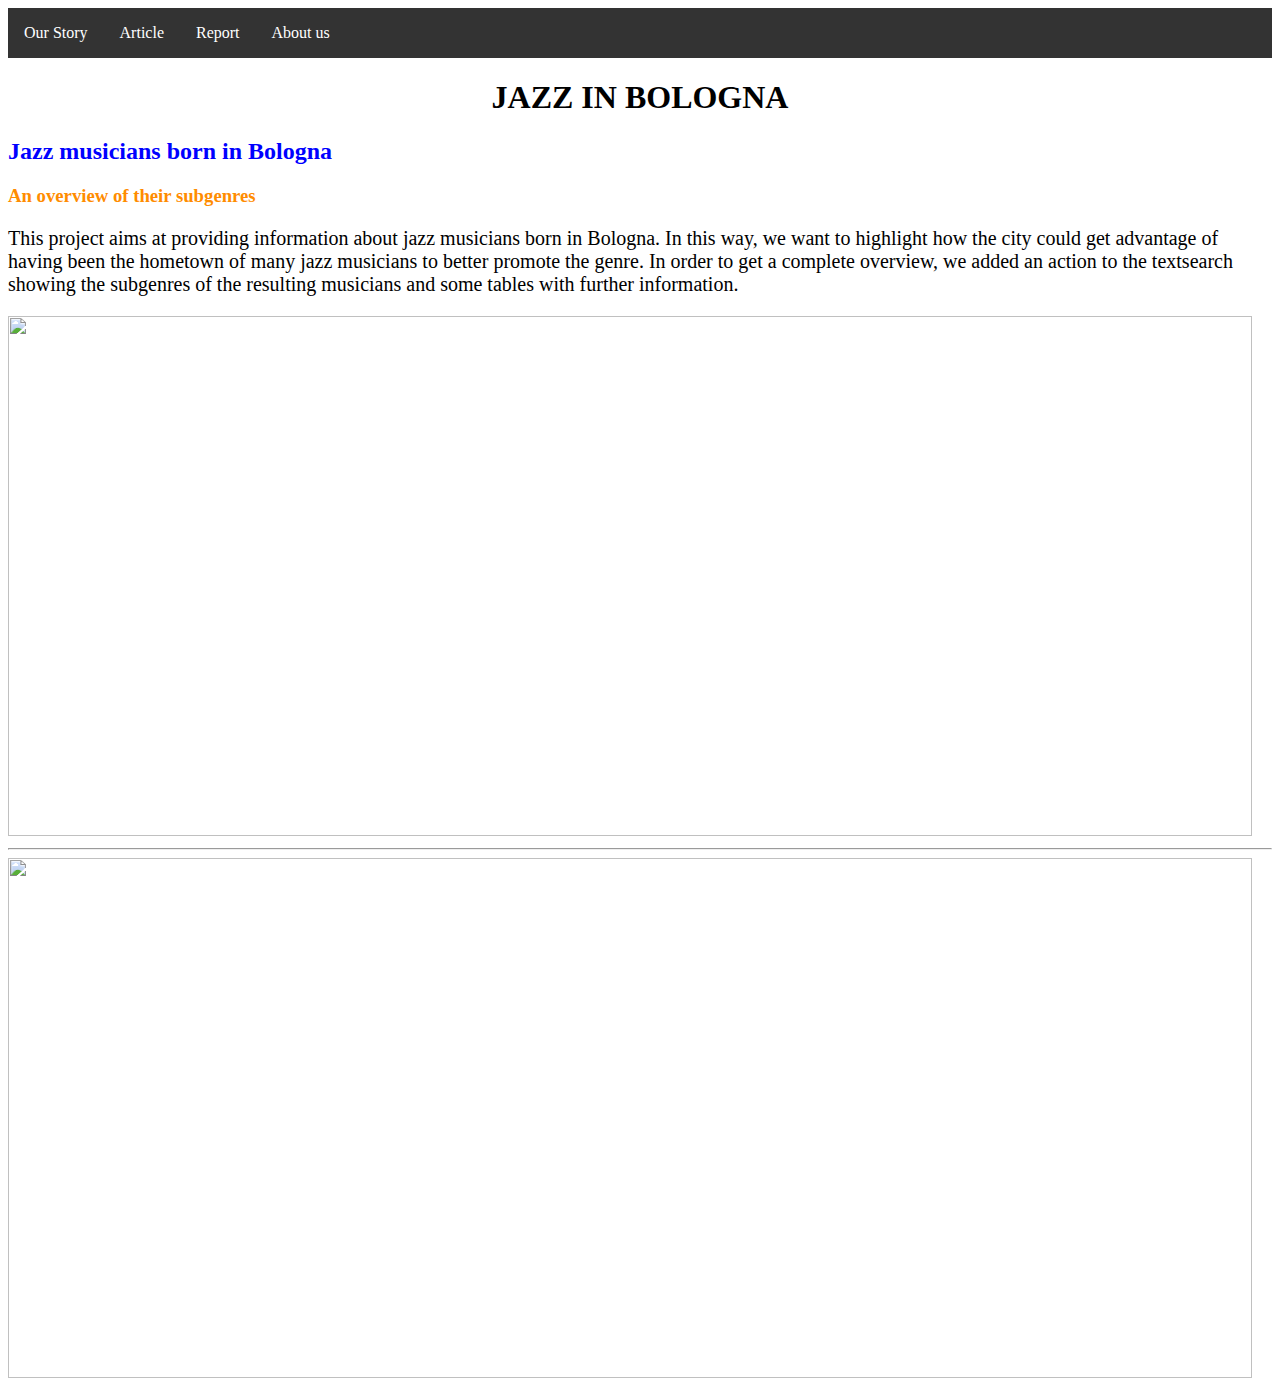
==== index.html @ 1fc33a40 "Update index.html" ====
<!DOCTYPE html>
<html lang="en">
  
<head>
<style>
ul {
  list-style-type: none;
  margin: 0;
  padding: 0;
  overflow: hidden;
  background-color: #333333;
}

li {
  float: left;
}

li a {
  display: block;
  color: white;
  text-align: center;
  padding: 16px;
  text-decoration: none;
}

li a:hover {
  background-color: #111111;
}
</style>

</head>
<body>

<ul>
  <li><a href="./">Our Story</a></li>
  <li><a href="./article.html">Article</a></li>
  <li><a href="./report.html">Report</a></li>
  <li><a href="./about_us.html">About us</a></li>
</ul>

<body>

<h1 style="text-align:center"; style="color:red"; style="font-size:60px"; style="font-family:Rockwell">JAZZ IN BOLOGNA</h1>


<h2 style="color:blue"; style="font-size:60px"; style="font-family:Rockwell">Jazz musicians born in Bologna</h2>
<h3 style="color:darkorange"; style="font-family:Rockwell"; style="font-size:40px">An overview of their subgenres</h3>
<p style="font-size:20px"; style="font-family:RockwellExtraBold">This project aims at providing information about jazz musicians born in Bologna. In this way, we want to highlight how the city could get advantage of having been the hometown of many jazz musicians to better promote the genre. In order to get a complete overview, we added an action to the textsearch showing the subgenres of the resulting musicians and some tables with further information.</p>
<img src="KDJAZZ27.jpg" width="1244" height="520">
<hr>

<img style="text-align:center" src="campagnebeeld-All-That-Jazz.jpg" width="1244" height="520">

</body>
</html>
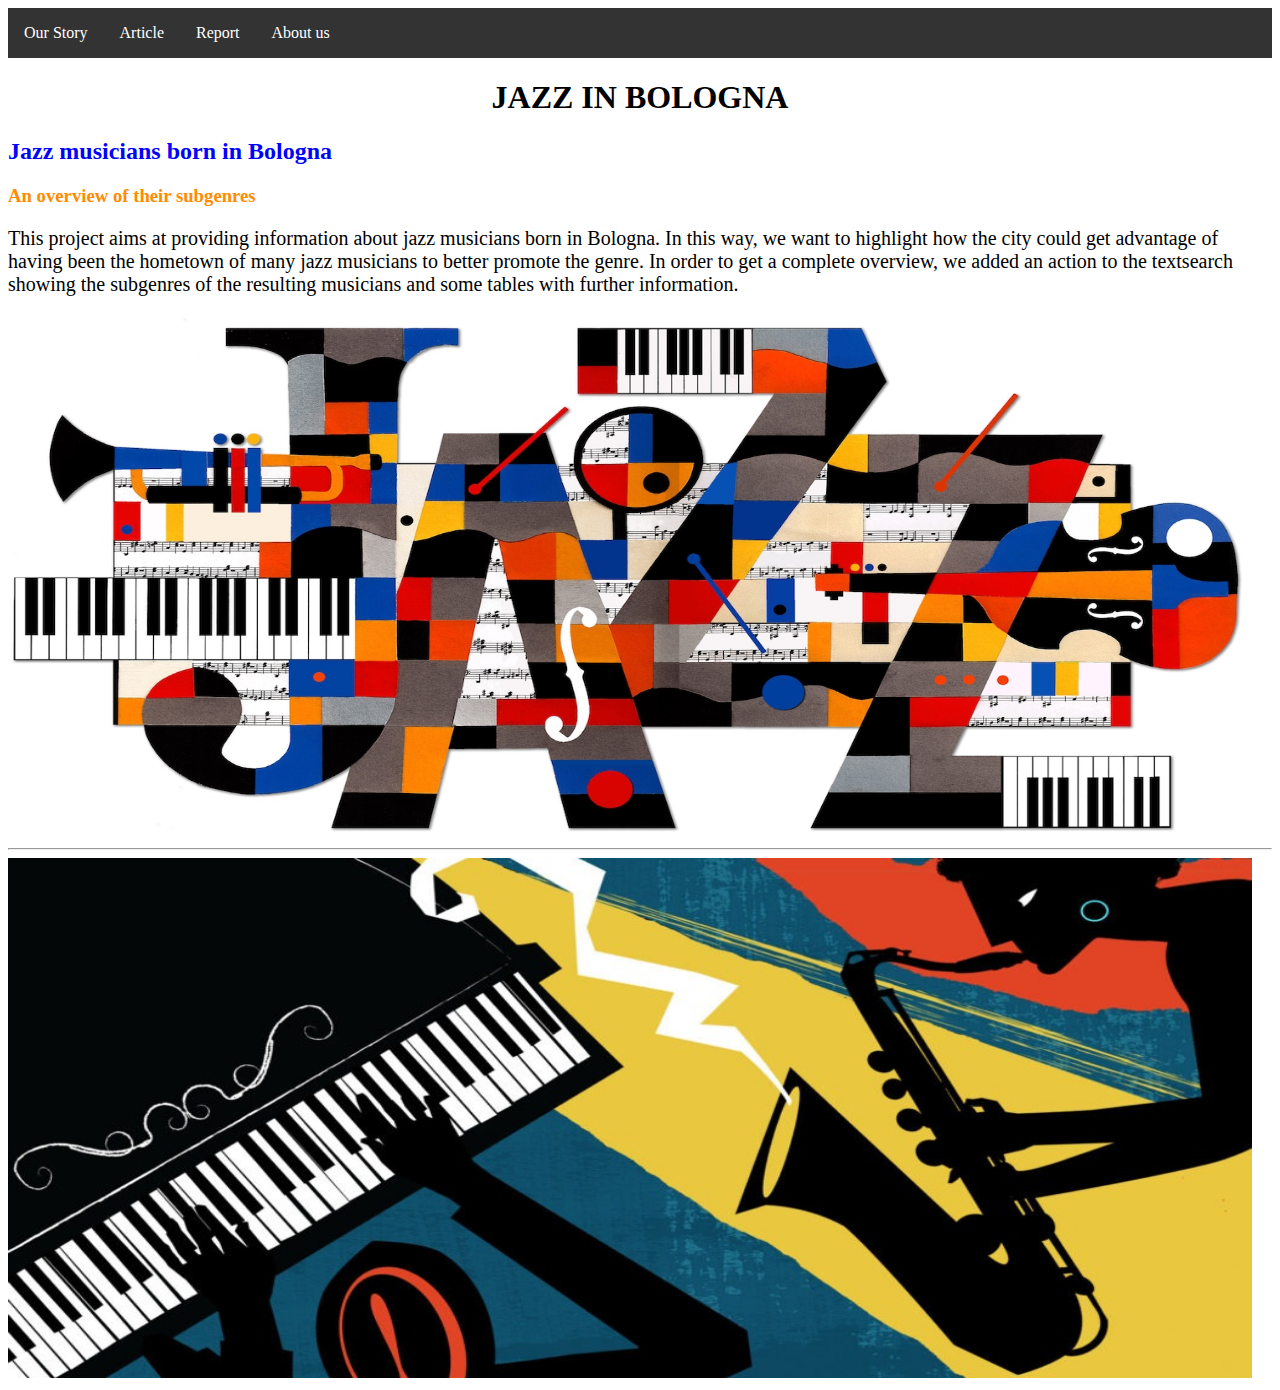
==== commit ff42c3f7: "Update index.html" ====
--- a/index.html
+++ b/index.html
@@ -46,10 +46,10 @@
 <h2 style="color:blue"; style="font-size:60px"; style="font-family:Rockwell">Jazz musicians born in Bologna</h2>
 <h3 style="color:darkorange"; style="font-family:Rockwell"; style="font-size:40px">An overview of their subgenres</h3>
 <p style="font-size:20px"; style="font-family:RockwellExtraBold">This project aims at providing information about jazz musicians born in Bologna. In this way, we want to highlight how the city could get advantage of having been the hometown of many jazz musicians to better promote the genre. In order to get a complete overview, we added an action to the textsearch showing the subgenres of the resulting musicians and some tables with further information.</p>
-<img src="KDJAZZ27.jpg" width="1244" height="520">
+<img src="images/jazz1.jpeg" width="1244" height="520">
 <hr>
 
-<img style="text-align:center" src="campagnebeeld-All-That-Jazz.jpg" width="1244" height="520">
+<img style="text-align:center" src="images/jazz3.jpeg" width="1244" height="520">
 
 </body>
 </html>
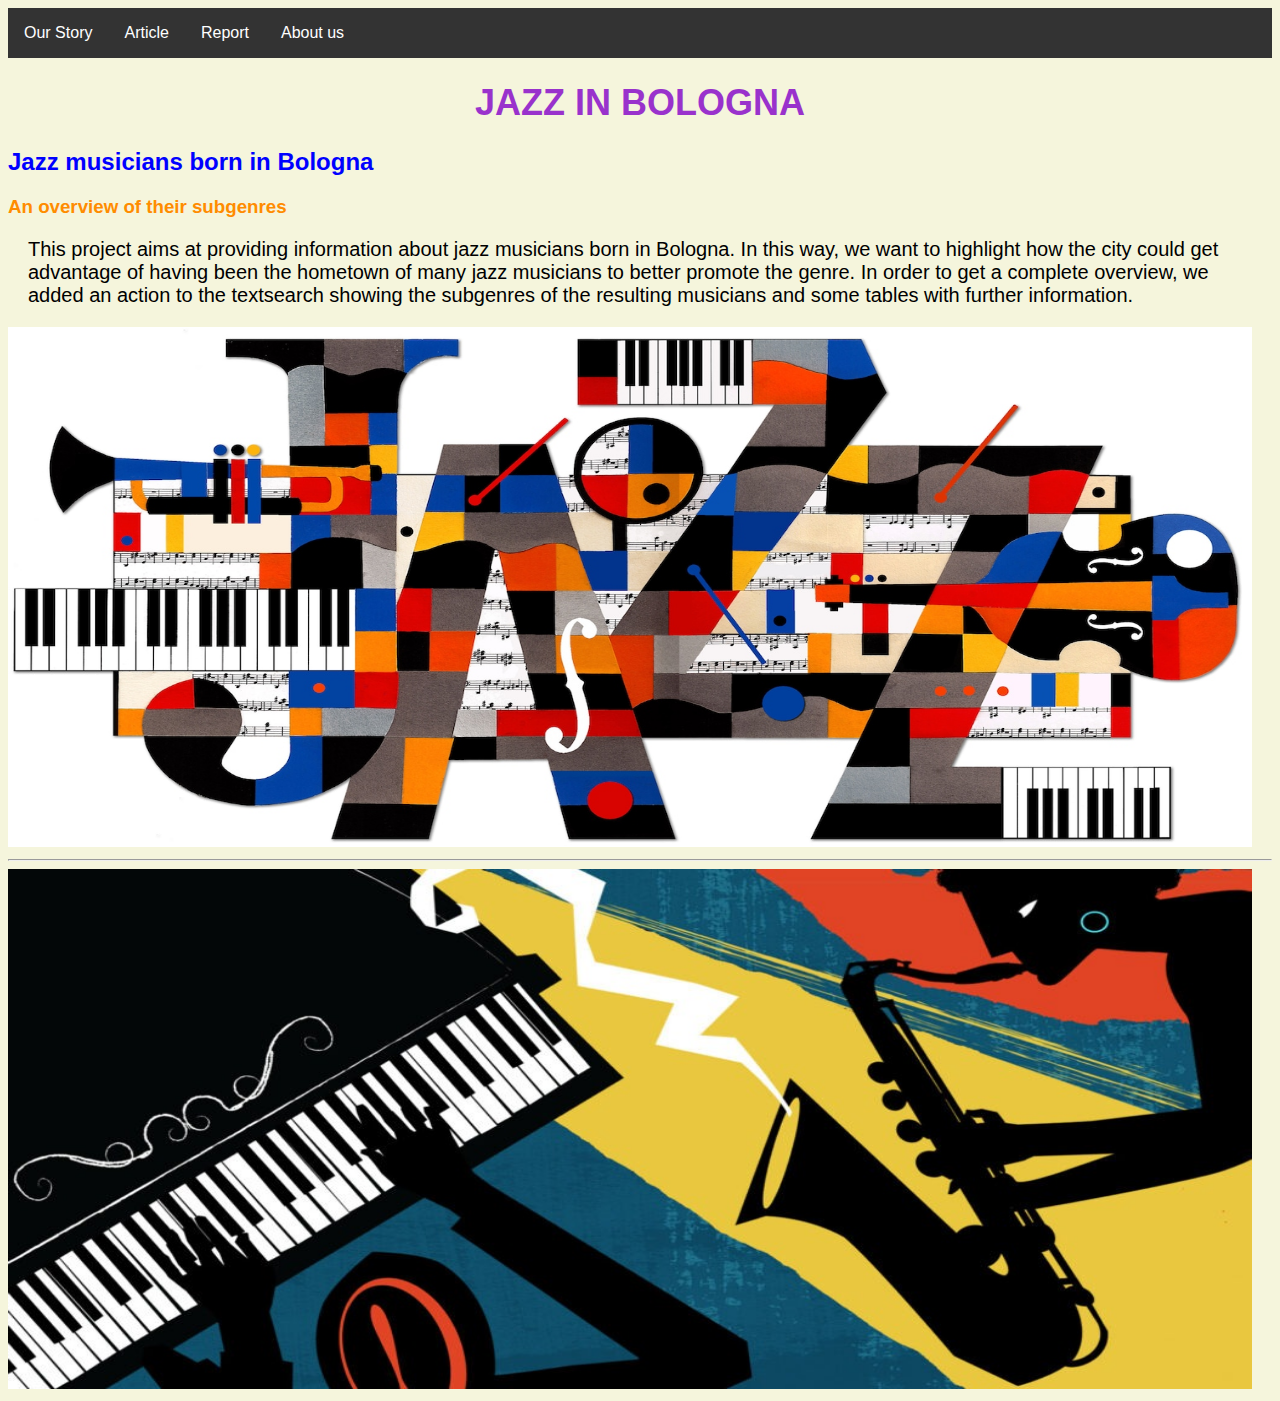
==== commit 65b4d161: "Update index.html" ====
--- a/index.html
+++ b/index.html
@@ -1,38 +1,11 @@
 <!DOCTYPE html>
 <html lang="en">
-  
-<head>
-<style>
-ul {
-  list-style-type: none;
-  margin: 0;
-  padding: 0;
-  overflow: hidden;
-  background-color: #333333;
-}
+<link rel="stylesheet" href="./style.css">  
 
-li {
-  float: left;
-}
-
-li a {
-  display: block;
-  color: white;
-  text-align: center;
-  padding: 16px;
-  text-decoration: none;
-}
-
-li a:hover {
-  background-color: #111111;
-}
-</style>
-
-</head>
 <body>
 
 <ul>
-  <li><a href="./">Our Story</a></li>
+  <li><a href="./index.html">Our Story</a></li>
   <li><a href="./article.html">Article</a></li>
   <li><a href="./report.html">Report</a></li>
   <li><a href="./about_us.html">About us</a></li>
--- a/style.css
+++ b/style.css
@@ -0,0 +1,53 @@
+
+ul {
+  list-style-type: none;
+  margin: 0;
+  padding: 0;
+  overflow: hidden;
+  background-color: #333333;
+}
+
+li {
+  float: left;
+}
+
+li a {
+  display: block;
+  color: white;
+  text-align: center;
+  padding: 16px;
+  text-decoration: none;
+}
+
+li a:hover {
+  background-color: #111111;
+}
+
+body {
+  background-color: beige;
+  font-family: Arial, sans-serif;
+}
+
+
+
+h1 {
+  color: darkorchid;
+  text-align: center;
+  font-size: 36px;
+}
+
+
+p {
+  color: black;
+  margin: 20px;
+}
+
+
+a {
+  color: blue;
+  text-decoration: none;
+}
+
+a:hover {
+  color: red;
+}
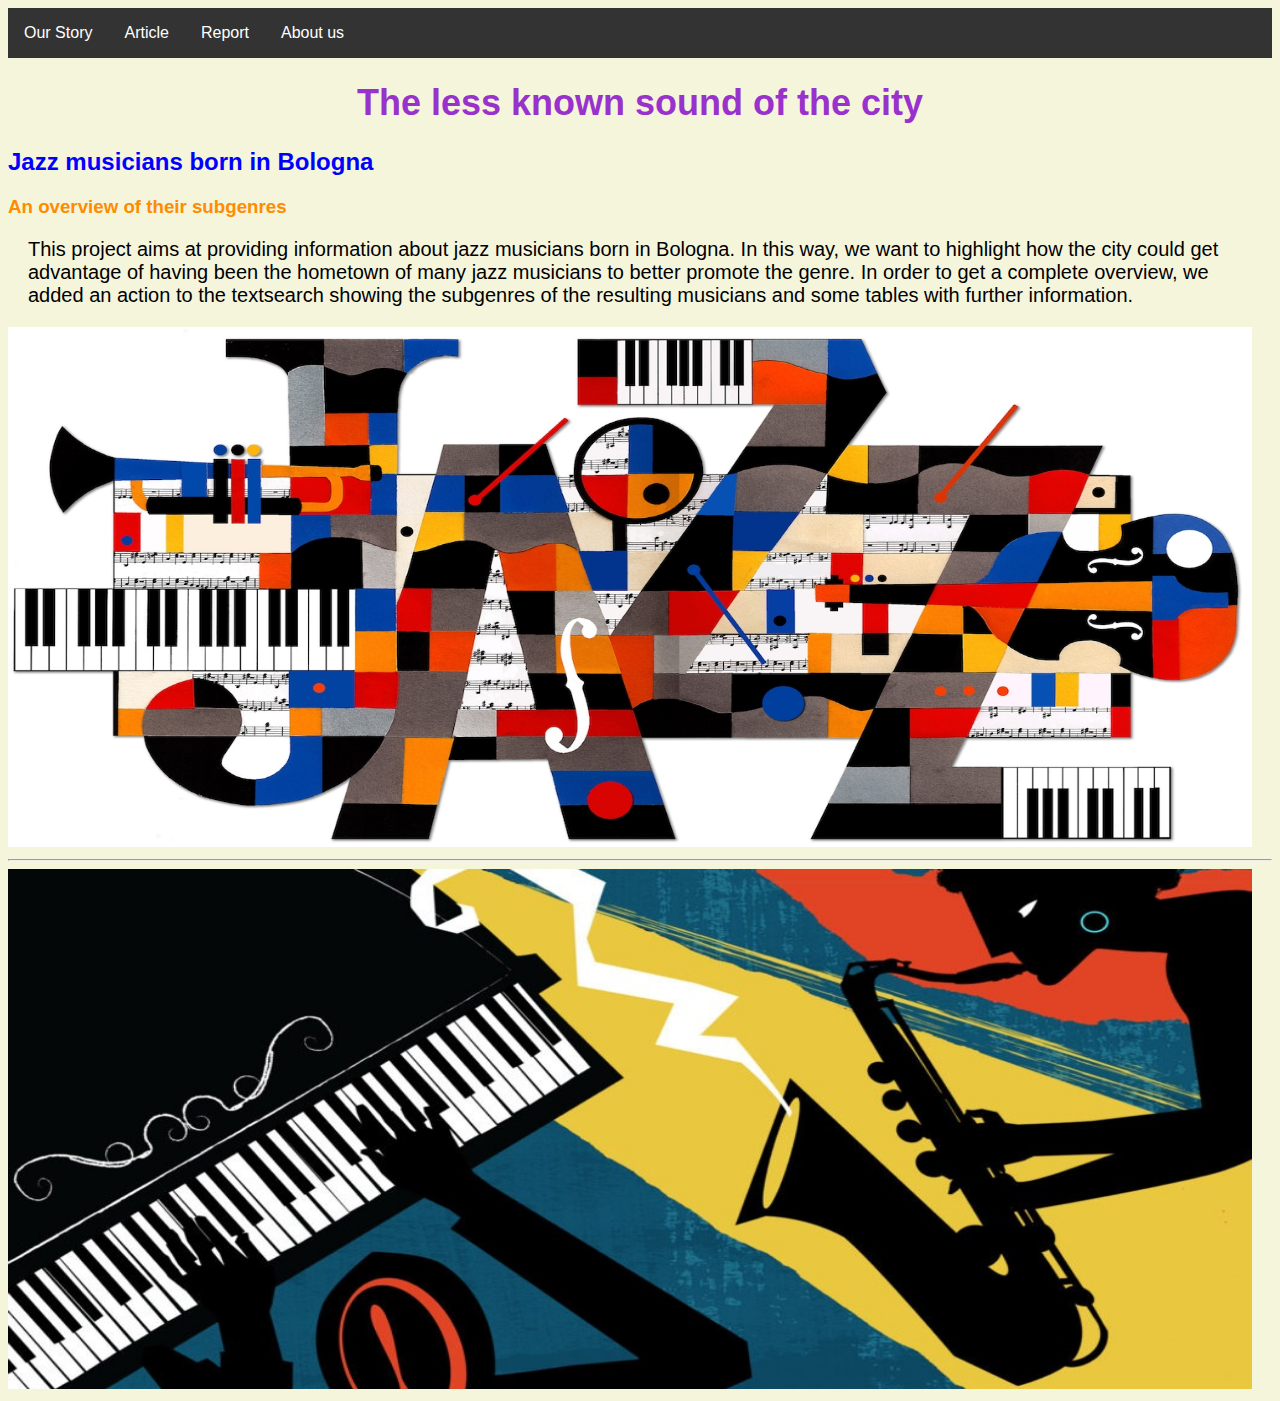
==== commit f75c3ec4: "Update index.html" ====
--- a/index.html
+++ b/index.html
@@ -2,6 +2,10 @@
 <html lang="en">
 <link rel="stylesheet" href="./style.css">  
 
+<head>
+<title> Jazz in Bologna </title>
+</head>
+  
 <body>
 
 <ul>
@@ -13,7 +17,7 @@
 
 <body>
 
-<h1 style="text-align:center"; style="color:red"; style="font-size:60px"; style="font-family:Rockwell">JAZZ IN BOLOGNA</h1>
+<h1 style="text-align:center"; style="color:red"; style="font-size:60px"; style="font-family:Rockwell">The less known sound of the city</h1>
 
 
 <h2 style="color:blue"; style="font-size:60px"; style="font-family:Rockwell">Jazz musicians born in Bologna</h2>
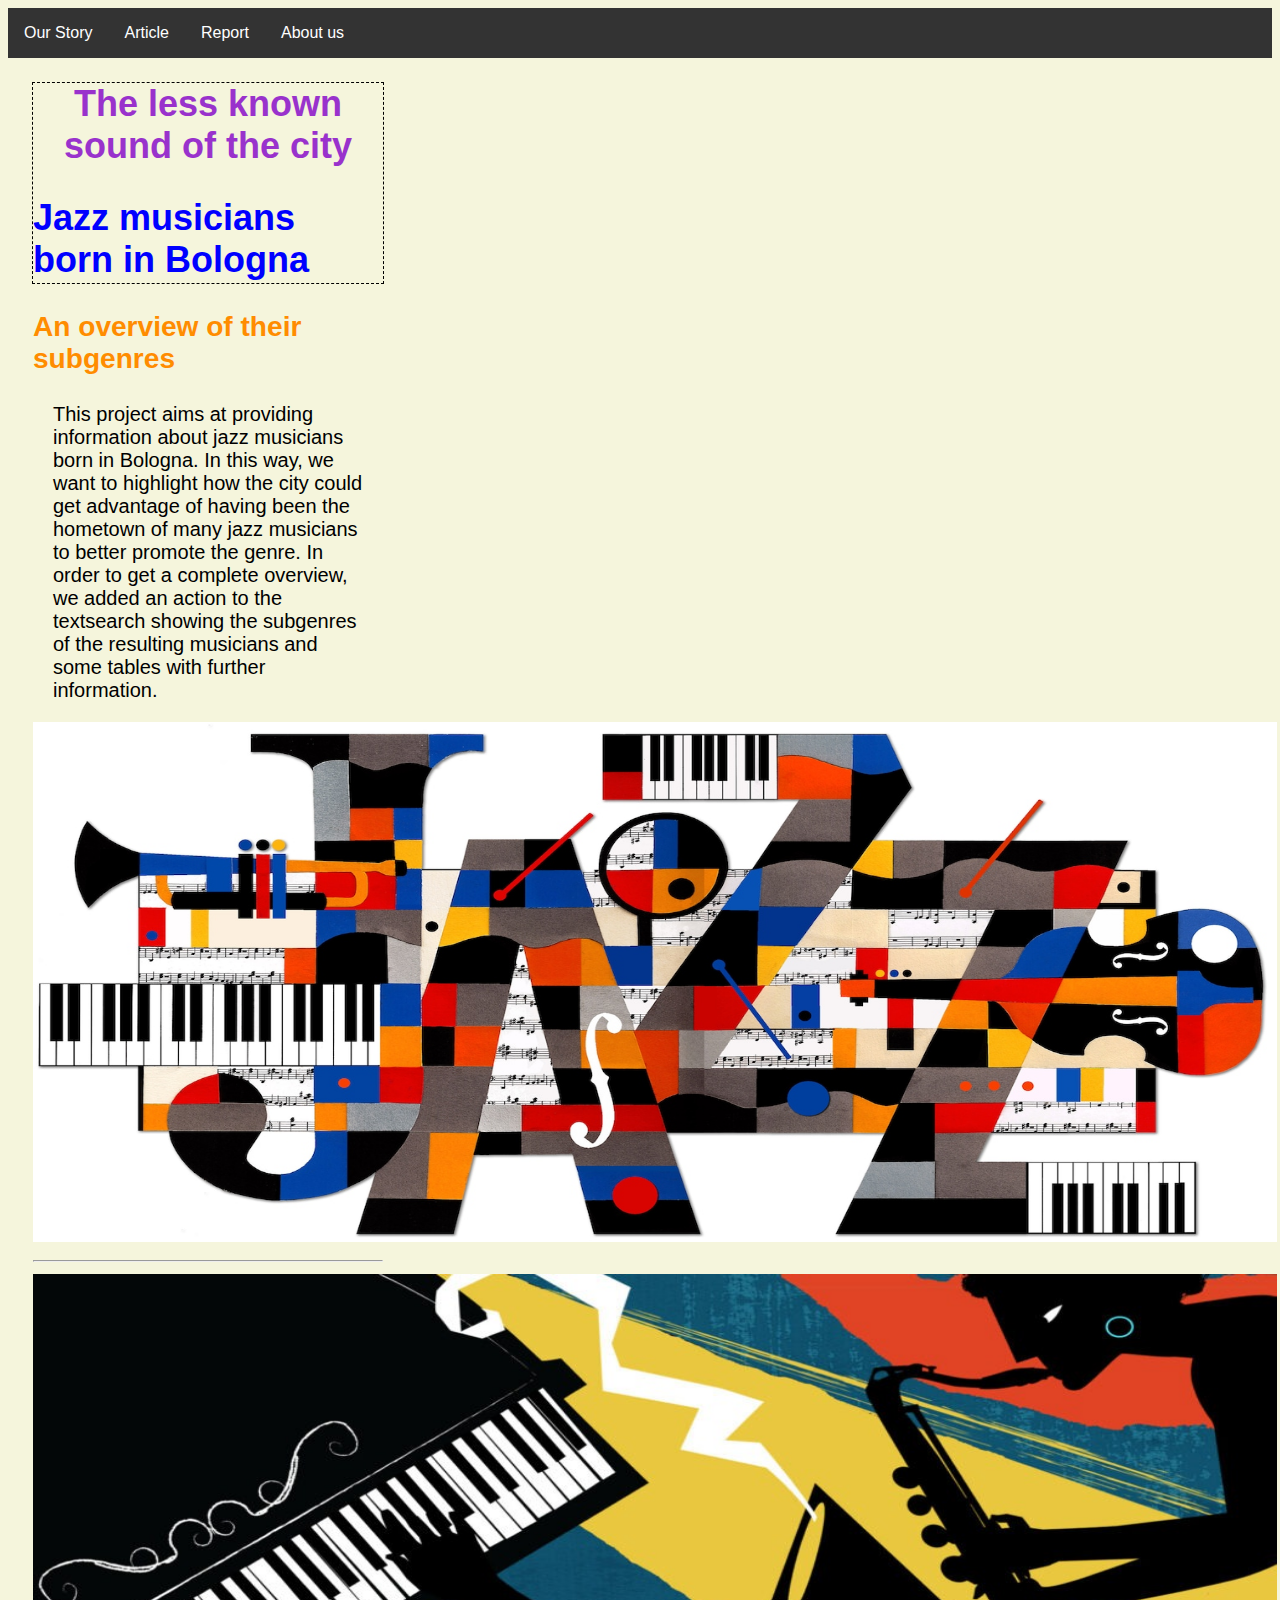
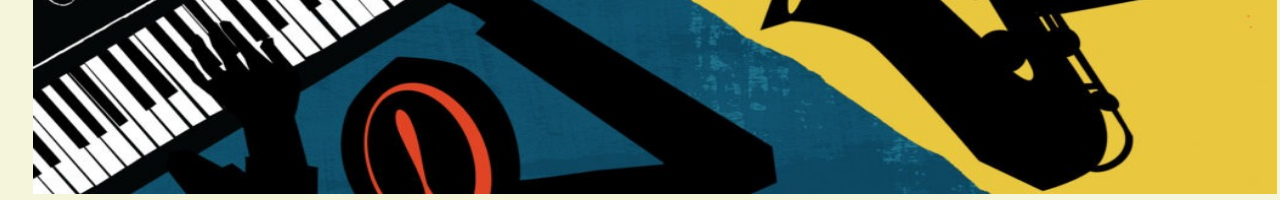
==== commit 89dccc55: "Updated css and added div in each html" ====
--- a/index.html
+++ b/index.html
@@ -15,7 +15,7 @@
   <li><a href="./about_us.html">About us</a></li>
 </ul>
 
-<body>
+<div class="container">
 
 <h1 style="text-align:center"; style="color:red"; style="font-size:60px"; style="font-family:Rockwell">The less known sound of the city</h1>
 
@@ -28,5 +28,6 @@
 
 <img style="text-align:center" src="images/jazz3.jpeg" width="1244" height="520">
 
+</div>
 </body>
 </html>
--- a/style.css
+++ b/style.css
@@ -1,3 +1,21 @@
+
+.container {
+  font-family: arial;
+  font-size: 24px;
+  margin: 25px;
+  width: 350px;
+  height: 200px;
+  outline: dashed 1px black;
+}
+
+.child {
+  width: 50px;
+  height: 50px;
+  background-color: red;
+  /* Center horizontally*/
+  margin: 0 auto;
+}
+
 
 ul {
   list-style-type: none;
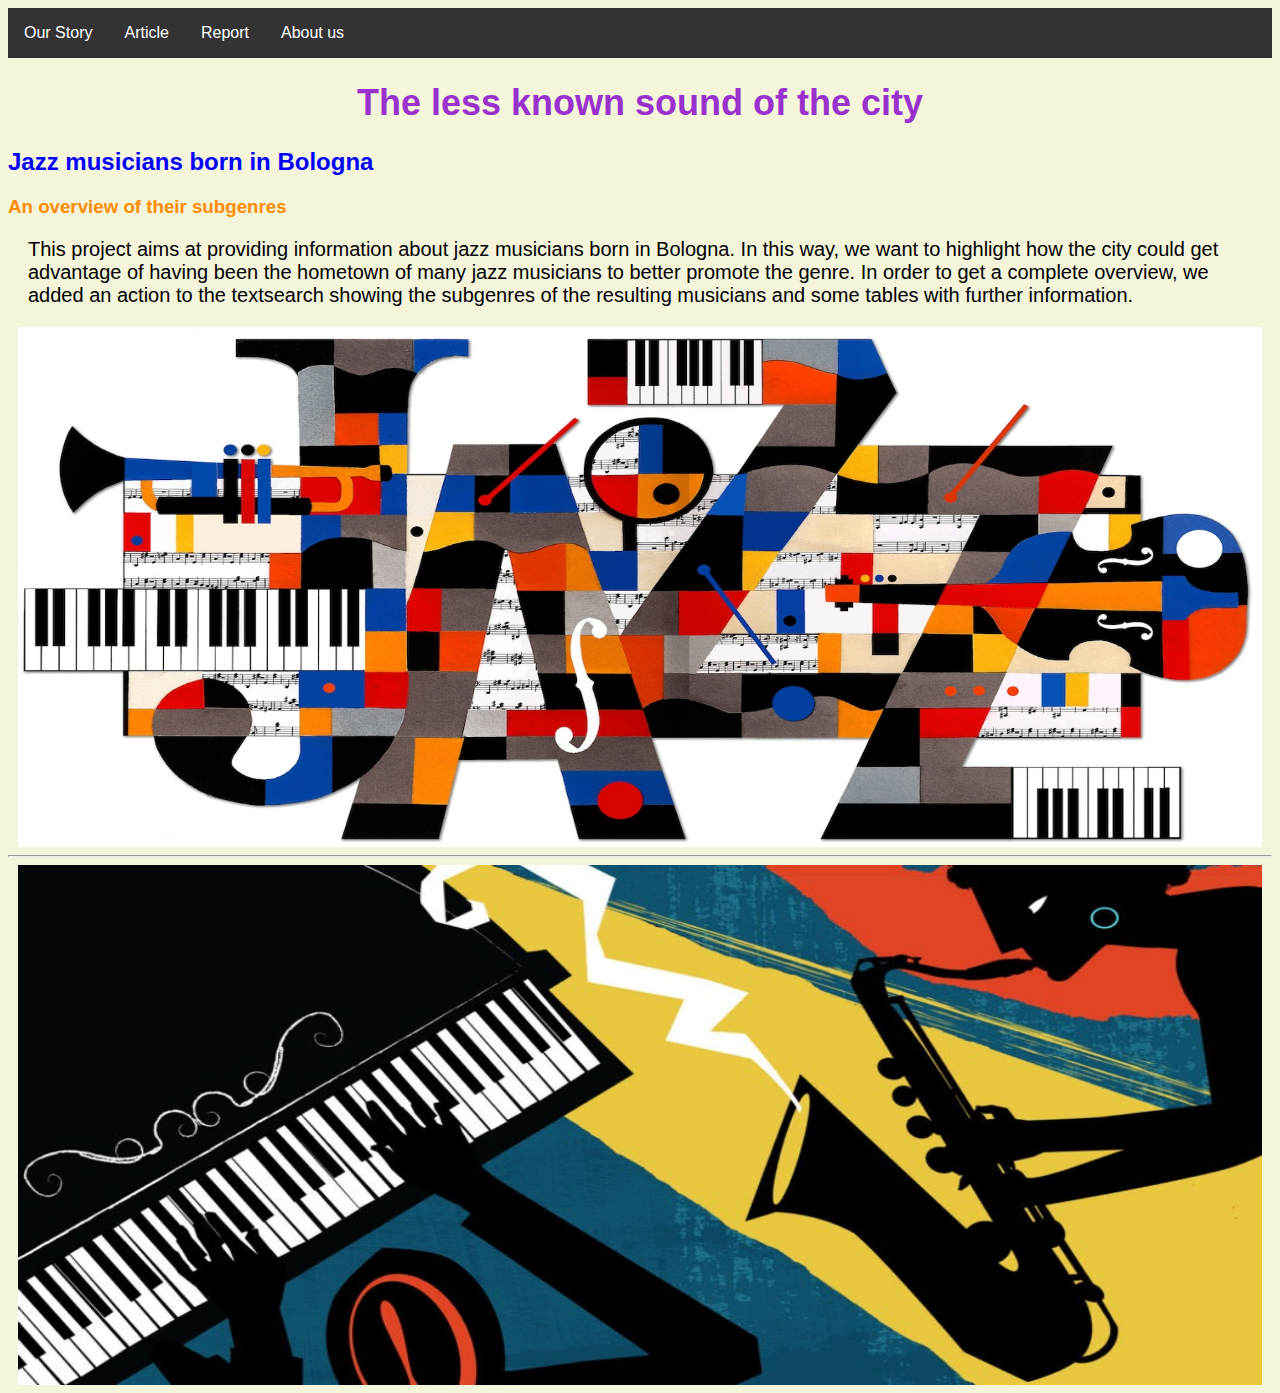
==== commit 3dc3307a: "Changes to css and html" ====
--- a/index.html
+++ b/index.html
@@ -15,7 +15,7 @@
   <li><a href="./about_us.html">About us</a></li>
 </ul>
 
-<div class="container">
+
 
 <h1 style="text-align:center"; style="color:red"; style="font-size:60px"; style="font-family:Rockwell">The less known sound of the city</h1>
 
@@ -23,11 +23,11 @@
 <h2 style="color:blue"; style="font-size:60px"; style="font-family:Rockwell">Jazz musicians born in Bologna</h2>
 <h3 style="color:darkorange"; style="font-family:Rockwell"; style="font-size:40px">An overview of their subgenres</h3>
 <p style="font-size:20px"; style="font-family:RockwellExtraBold">This project aims at providing information about jazz musicians born in Bologna. In this way, we want to highlight how the city could get advantage of having been the hometown of many jazz musicians to better promote the genre. In order to get a complete overview, we added an action to the textsearch showing the subgenres of the resulting musicians and some tables with further information.</p>
-<img src="images/jazz1.jpeg" width="1244" height="520">
+<img class="displayed" src="images/jazz1.jpeg" width="1244" height="520">
 <hr>
 
-<img style="text-align:center" src="images/jazz3.jpeg" width="1244" height="520">
+<img class="displayed" style="text-align:center" src="images/jazz3.jpeg" width="1244" height="520">
 
-</div>
+
 </body>
 </html>
--- a/style.css
+++ b/style.css
@@ -1,20 +1,8 @@
 
-.container {
-  font-family: arial;
-  font-size: 24px;
-  margin: 25px;
-  width: 350px;
-  height: 200px;
-  outline: dashed 1px black;
-}
-
-.child {
-  width: 50px;
-  height: 50px;
-  background-color: red;
-  /* Center horizontally*/
-  margin: 0 auto;
-}
+IMG.displayed {
+  display: block;
+  margin-left: auto;
+  margin-right: auto }
 
 
 ul {
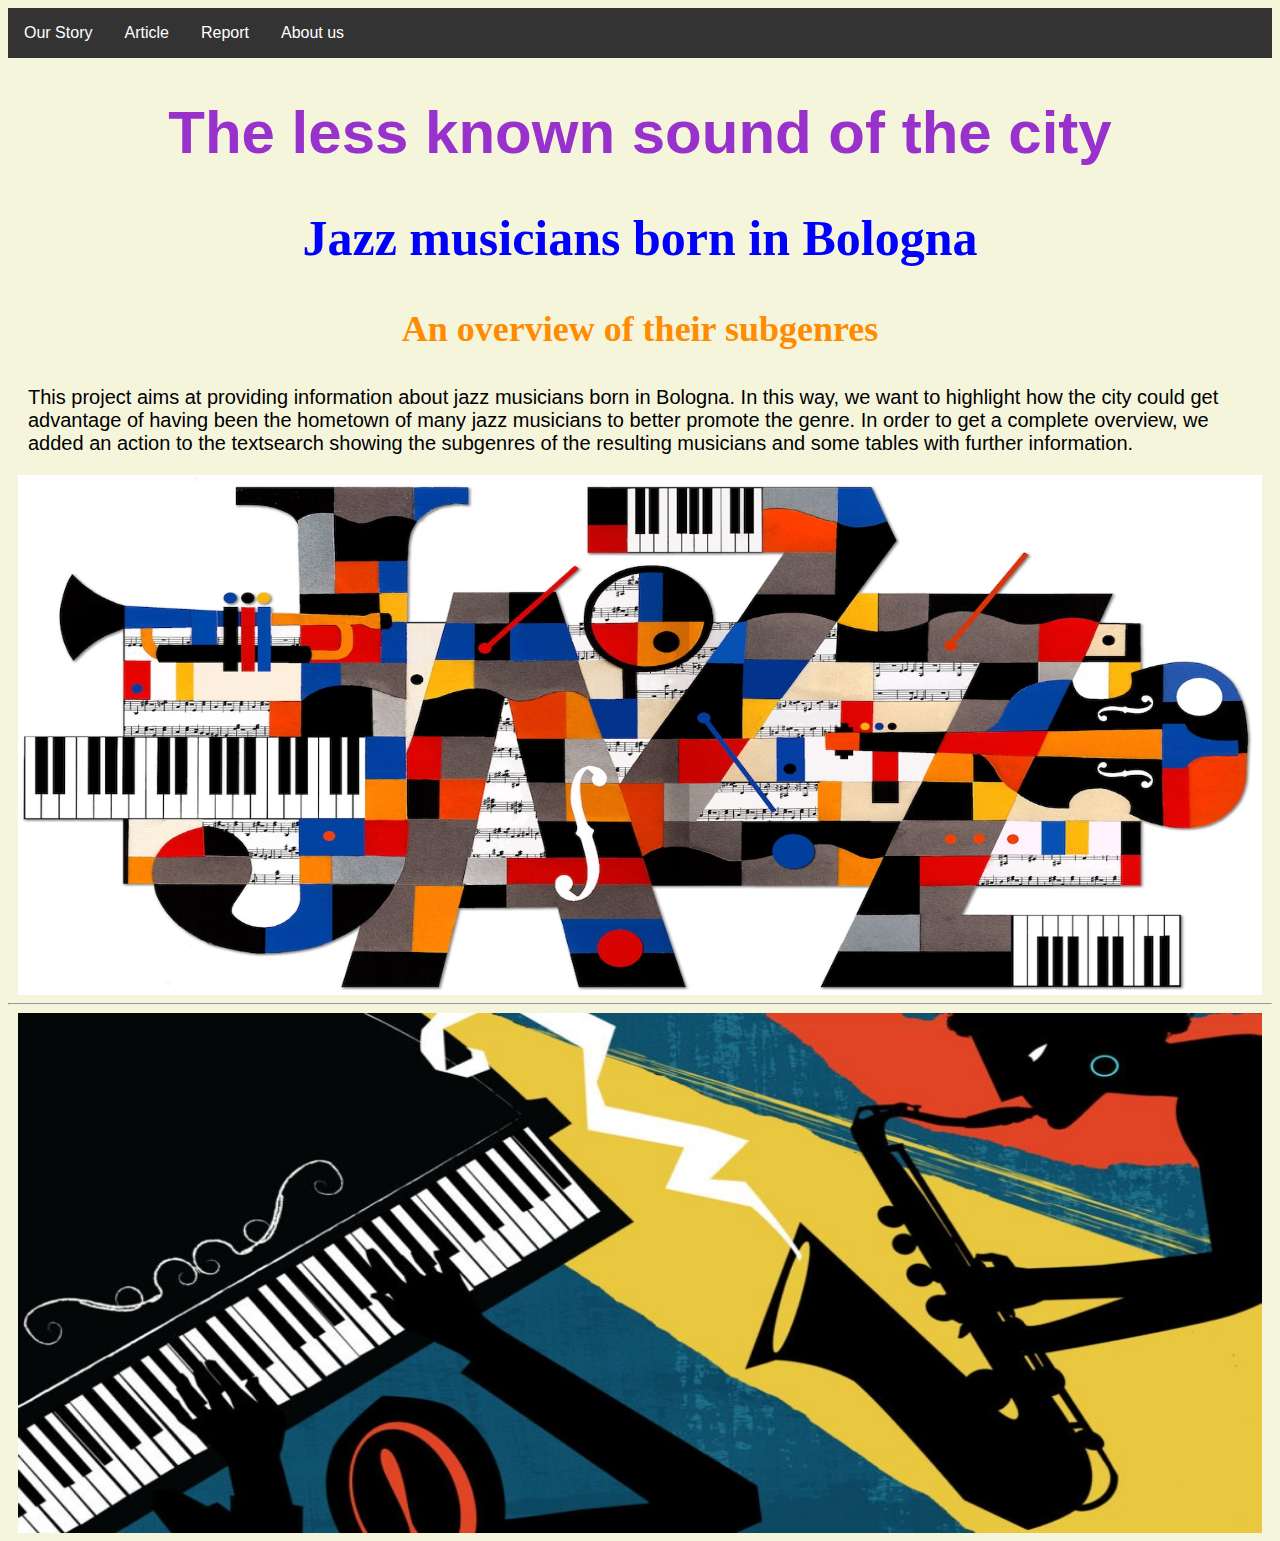
==== commit 51595080: "Some little changes" ====
--- a/index.html
+++ b/index.html
@@ -20,8 +20,8 @@
 <h1 style="text-align:center"; style="color:red"; style="font-size:60px"; style="font-family:Rockwell">The less known sound of the city</h1>
 
 
-<h2 style="color:blue"; style="font-size:60px"; style="font-family:Rockwell">Jazz musicians born in Bologna</h2>
-<h3 style="color:darkorange"; style="font-family:Rockwell"; style="font-size:40px">An overview of their subgenres</h3>
+<h2 style="font-family:Rockwell">Jazz musicians born in Bologna</h2>
+<h3 style="font-family:Rockwell"; style="font-size:40px">An overview of their subgenres</h3>
 <p style="font-size:20px"; style="font-family:RockwellExtraBold">This project aims at providing information about jazz musicians born in Bologna. In this way, we want to highlight how the city could get advantage of having been the hometown of many jazz musicians to better promote the genre. In order to get a complete overview, we added an action to the textsearch showing the subgenres of the resulting musicians and some tables with further information.</p>
 <img class="displayed" src="images/jazz1.jpeg" width="1244" height="520">
 <hr>
--- a/style.css
+++ b/style.css
@@ -30,7 +30,7 @@
 }
 
 body {
-  background-color: beige;
+  background-color: #f5f5dc;
   font-family: Arial, sans-serif;
 }
 
@@ -38,6 +38,19 @@
 
 h1 {
   color: darkorchid;
+  text-align: center;
+  font-size: 60px;
+}
+
+h2 {
+  color: blue;
+  text-align: center;
+  font-size: 50px;
+}
+
+
+h3 {
+  color: darkorange;
   text-align: center;
   font-size: 36px;
 }
